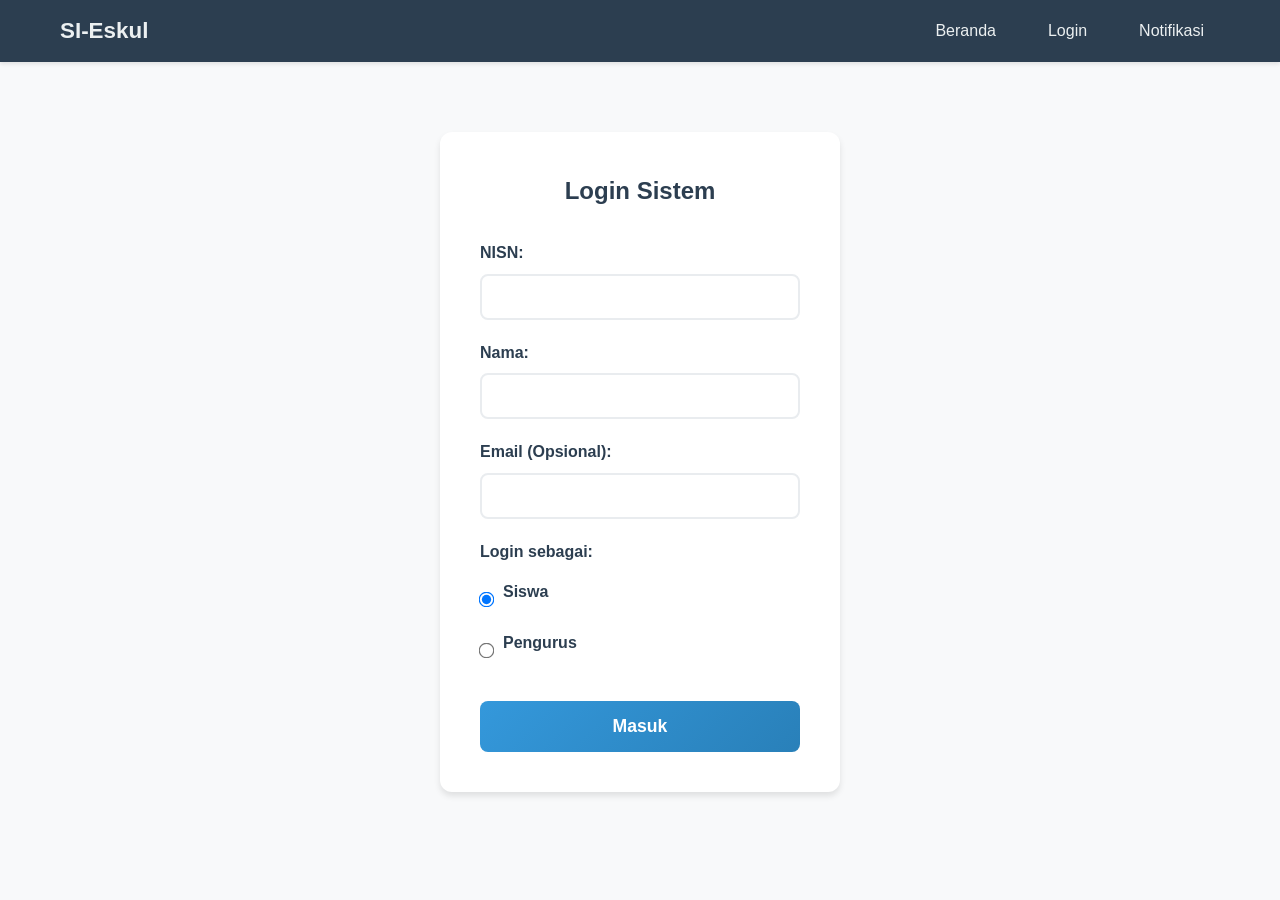
==== login.html @ 0a8a790f "front end awal dan mentahan" ====
<!DOCTYPE html>
<html lang="id">
<head>
    <meta charset="UTF-8">
    <meta name="viewport" content="width=device-width, initial-scale=1.0">
    <title>Login - Sistem Informasi Ekstrakurikuler</title>
    <link rel="stylesheet" href="assets/css/global.css">
    <style>
        .login-container {
            max-width: 400px;
            margin: 50px auto;
            background-color: white;
            padding: 40px;
            border-radius: 12px;
            box-shadow: 0 4px 6px rgba(0,0,0,0.1);
        }
        .login-container h2 {
            text-align: center;
            margin-bottom: 30px;
            color: #2c3e50;
        }
        .form-group {
            margin-bottom: 20px;
        }
        .form-group label {
            display: block;
            margin-bottom: 8px;
            font-weight: 600;
            color: #2c3e50;
        }
        .form-group input {
            width: 100%;
            padding: 12px;
            border: 2px solid #e9ecef;
            border-radius: 8px;
            font-size: 1em;
        }
        .role-selection {
            margin-bottom: 30px;
        }
        .role-selection label {
            font-weight: 600;
            color: #2c3e50;
            margin-bottom: 15px;
            display: block;
        }
        .role-option {
            display: flex;
            align-items: center;
            margin-bottom: 10px;
        }
        .role-option input[type="radio"] {
            margin-right: 10px;
            transform: scale(1.2);
        }
        .login-btn {
            width: 100%;
            padding: 15px;
            background: linear-gradient(135deg, #3498db, #2980b9);
            color: white;
            border: none;
            border-radius: 8px;
            font-size: 1.1em;
            font-weight: 600;
            cursor: pointer;
            transition: all 0.3s ease;
        }
        .login-btn:hover {
            background: linear-gradient(135deg, #2980b9, #21618c);
            transform: translateY(-2px);
            box-shadow: 0 4px 8px rgba(52, 152, 219, 0.3);
        }
    </style>
</head>
<body>
    <nav>
        <div class="nav-container">
            <div class="nav-logo">SI-Eskul</div>
            <div class="nav-links">
                <a href="index.html">Beranda</a>
                <a href="login.html">Login</a>
                <a href="pages/notifications.html">Notifikasi</a>
            </div>
        </div>
    </nav>

    <div class="container">
        <div class="login-container">
            <h2>Login Sistem</h2>
            <form>
                <div class="form-group">
                    <label for="nisn">NISN:</label>
                    <input type="text" id="nisn" name="nisn" required>
                </div>
                <div class="form-group">
                    <label for="nama">Nama:</label>
                    <input type="text" id="nama" name="nama" required>
                </div>
                <div class="form-group">
                    <label for="email">Email (Opsional):</label>
                    <input type="email" id="email" name="email">
                </div>
                <div class="role-selection">
                    <label>Login sebagai:</label>
                    <div class="role-option">
                        <input type="radio" id="siswa" name="role" value="siswa" checked>
                        <label for="siswa">Siswa</label>
                    </div>
                    <div class="role-option">
                        <input type="radio" id="pengurus" name="role" value="pengurus">
                        <label for="pengurus">Pengurus</label>
                    </div>
                </div>
                <button type="submit" class="login-btn">Masuk</button>
            </form>
        </div>
    </div>
</body>
</html>
---- assets/css/global.css ----
/* Global Styles for Sistem Informasi Ekstrakurikuler */

/* Reset and Base Styles */
* {
    margin: 0;
    padding: 0;
    box-sizing: border-box;
}

body {
    font-family: 'Segoe UI', Tahoma, Geneva, Verdana, sans-serif;
    line-height: 1.6;
    color: #333;
    background-color: #f8f9fa;
}

/* Navigation */
nav {
    background-color: #2c3e50;
    color: white;
    padding: 10px 0;
    box-shadow: 0 2px 4px rgba(0,0,0,0.1);
}

.nav-container {
    max-width: 1200px;
    margin: 0 auto;
    display: flex;
    justify-content: space-between;
    align-items: center;
    padding: 0 20px;
}

.nav-logo {
    font-size: 1.4em;
    font-weight: bold;
    color: #ecf0f1;
}

.nav-links {
    display: flex;
    gap: 20px;
}

.nav-links a {
    color: #ecf0f1;
    text-decoration: none;
    padding: 8px 16px;
    border-radius: 6px;
    transition: all 0.3s ease;
    font-weight: 500;
}

.nav-links a:hover {
    background-color: #34495e;
    color: #fff;
}

/* Header */
header {
    background: linear-gradient(135deg, #3498db, #2980b9);
    color: white;
    padding: 30px 0;
    text-align: center;
    box-shadow: 0 4px 6px rgba(0,0,0,0.1);
}

header h1 {
    font-size: 2.8em;
    font-weight: 300;
    margin-bottom: 10px;
    text-shadow: 0 2px 4px rgba(0,0,0,0.3);
}

/* Container */
.container {
    max-width: 1200px;
    margin: 0 auto;
    padding: 20px;
}

/* Cards and Sections */
.card, .section {
    background-color: white;
    border-radius: 12px;
    box-shadow: 0 4px 6px rgba(0,0,0,0.07);
    margin-bottom: 20px;
    overflow: hidden;
    transition: transform 0.3s ease, box-shadow 0.3s ease;
}

.card:hover, .section:hover {
    transform: translateY(-2px);
    box-shadow: 0 8px 15px rgba(0,0,0,0.1);
}

.card-header, .section-header {
    background: linear-gradient(135deg, #27ae60, #2ecc71);
    color: white;
    padding: 20px;
    border-bottom: 1px solid rgba(255,255,255,0.2);
}

.card-body, .section-body {
    padding: 25px;
}

.card-footer, .section-footer {
    background-color: #f8f9fa;
    padding: 20px;
    border-top: 1px solid #e9ecef;
    text-align: center;
}

/* Buttons */
.btn, .action-btn, .detail-btn, .nav-btn, .login-btn, .register-btn, .edit-btn, .menu-btn, .mark-all-read, .modal-btn {
    display: inline-block;
    padding: 12px 24px;
    border: none;
    border-radius: 8px;
    cursor: pointer;
    font-size: 1em;
    font-weight: 500;
    text-decoration: none;
    transition: all 0.3s ease;
    text-align: center;
}

.btn-primary {
    background: linear-gradient(135deg, #3498db, #2980b9);
    color: white;
}

.btn-primary:hover {
    background: linear-gradient(135deg, #2980b9, #21618c);
    transform: translateY(-1px);
    box-shadow: 0 4px 8px rgba(52, 152, 219, 0.3);
}

.btn-success {
    background: linear-gradient(135deg, #27ae60, #2ecc71);
    color: white;
}

.btn-success:hover {
    background: linear-gradient(135deg, #2ecc71, #27ae60);
    transform: translateY(-1px);
    box-shadow: 0 4px 8px rgba(39, 174, 96, 0.3);
}

.btn-warning {
    background: linear-gradient(135deg, #f39c12, #e67e22);
    color: white;
}

.btn-warning:hover {
    background: linear-gradient(135deg, #e67e22, #d35400);
    transform: translateY(-1px);
    box-shadow: 0 4px 8px rgba(243, 156, 18, 0.3);
}

.btn-danger {
    background: linear-gradient(135deg, #e74c3c, #c0392b);
    color: white;
}

.btn-danger:hover {
    background: linear-gradient(135deg, #c0392b, #a93226);
    transform: translateY(-1px);
    box-shadow: 0 4px 8px rgba(231, 76, 60, 0.3);
}

/* Forms */
.form-group {
    margin-bottom: 20px;
}

.form-group label {
    display: block;
    margin-bottom: 8px;
    font-weight: 600;
    color: #2c3e50;
}

input[type="text"],
input[type="email"],
input[type="password"],
textarea,
select {
    width: 100%;
    padding: 12px 16px;
    border: 2px solid #e9ecef;
    border-radius: 8px;
    font-size: 1em;
    transition: border-color 0.3s ease, box-shadow 0.3s ease;
}

input[type="text"]:focus,
input[type="email"]:focus,
input[type="password"]:focus,
textarea:focus,
select:focus {
    outline: none;
    border-color: #3498db;
    box-shadow: 0 0 0 3px rgba(52, 152, 219, 0.1);
}

/* Tables */
.table {
    width: 100%;
    border-collapse: collapse;
    margin-top: 20px;
    background-color: white;
    border-radius: 8px;
    overflow: hidden;
    box-shadow: 0 2px 4px rgba(0,0,0,0.1);
}

.table th,
.table td {
    padding: 15px;
    text-align: left;
    border-bottom: 1px solid #e9ecef;
}

.table th {
    background: linear-gradient(135deg, #34495e, #2c3e50);
    color: white;
    font-weight: 600;
}

.table tr:hover {
    background-color: #f8f9fa;
}

/* Status Badges */
.status-badge {
    display: inline-block;
    padding: 6px 12px;
    border-radius: 20px;
    font-size: 0.85em;
    font-weight: 600;
    text-transform: uppercase;
}

.status-pending {
    background-color: #fff3cd;
    color: #856404;
}

.status-accepted {
    background-color: #d4edda;
    color: #155724;
}

.status-rejected {
    background-color: #f8d7da;
    color: #721c24;
}

.status-active {
    background-color: #d4edda;
    color: #155724;
}

.status-inactive {
    background-color: #f8d7da;
    color: #721c24;
}

/* Grid Layouts */
.grid {
    display: grid;
    gap: 20px;
}

.grid-2 {
    grid-template-columns: repeat(auto-fit, minmax(300px, 1fr));
}

.grid-3 {
    grid-template-columns: repeat(auto-fit, minmax(250px, 1fr));
}

.grid-4 {
    grid-template-columns: repeat(auto-fit, minmax(200px, 1fr));
}

/* Utilities */
.text-center {
    text-align: center;
}

.mb-20 {
    margin-bottom: 20px;
}

.mt-20 {
    margin-top: 20px;
}

.p-20 {
    padding: 20px;
}

/* Responsive Design */
@media (max-width: 768px) {
    .nav-container {
        flex-direction: column;
        gap: 10px;
    }

    .nav-links {
        flex-wrap: wrap;
        justify-content: center;
    }

    header h1 {
        font-size: 2.2em;
    }

    .container {
        padding: 15px;
    }

    .grid-2,
    .grid-3,
    .grid-4 {
        grid-template-columns: 1fr;
    }
}

/* Animations */
@keyframes fadeIn {
    from {
        opacity: 0;
        transform: translateY(20px);
    }
    to {
        opacity: 1;
        transform: translateY(0);
    }
}

.fade-in {
    animation: fadeIn 0.6s ease-out;
}

/* Modal Styles */
.modal {
    display: none;
    position: fixed;
    z-index: 1000;
    left: 0;
    top: 0;
    width: 100%;
    height: 100%;
    background-color: rgba(0, 0, 0, 0.5);
    backdrop-filter: blur(2px);
}

.modal-content {
    background-color: white;
    margin: 10% auto;
    padding: 30px;
    border-radius: 12px;
    width: 90%;
    max-width: 500px;
    box-shadow: 0 10px 30px rgba(0, 0, 0, 0.3);
    animation: fadeIn 0.3s ease-out;
}

.modal-buttons {
    display: flex;
    gap: 15px;
    justify-content: center;
    margin-top: 25px;
}

/* Loading States */
.loading {
    opacity: 0.6;
    pointer-events: none;
}

/* Focus States for Accessibility */
.btn:focus,
input:focus,
select:focus,
textarea:focus {
    outline: 2px solid #3498db;
    outline-offset: 2px;
}

/* Print Styles */
@media print {
    nav,
    .btn,
    .modal {
        display: none !important;
    }

    body {
        background-color: white;
    }

    .card,
    .section {
        box-shadow: none;
        border: 1px solid #ddd;
    }
}
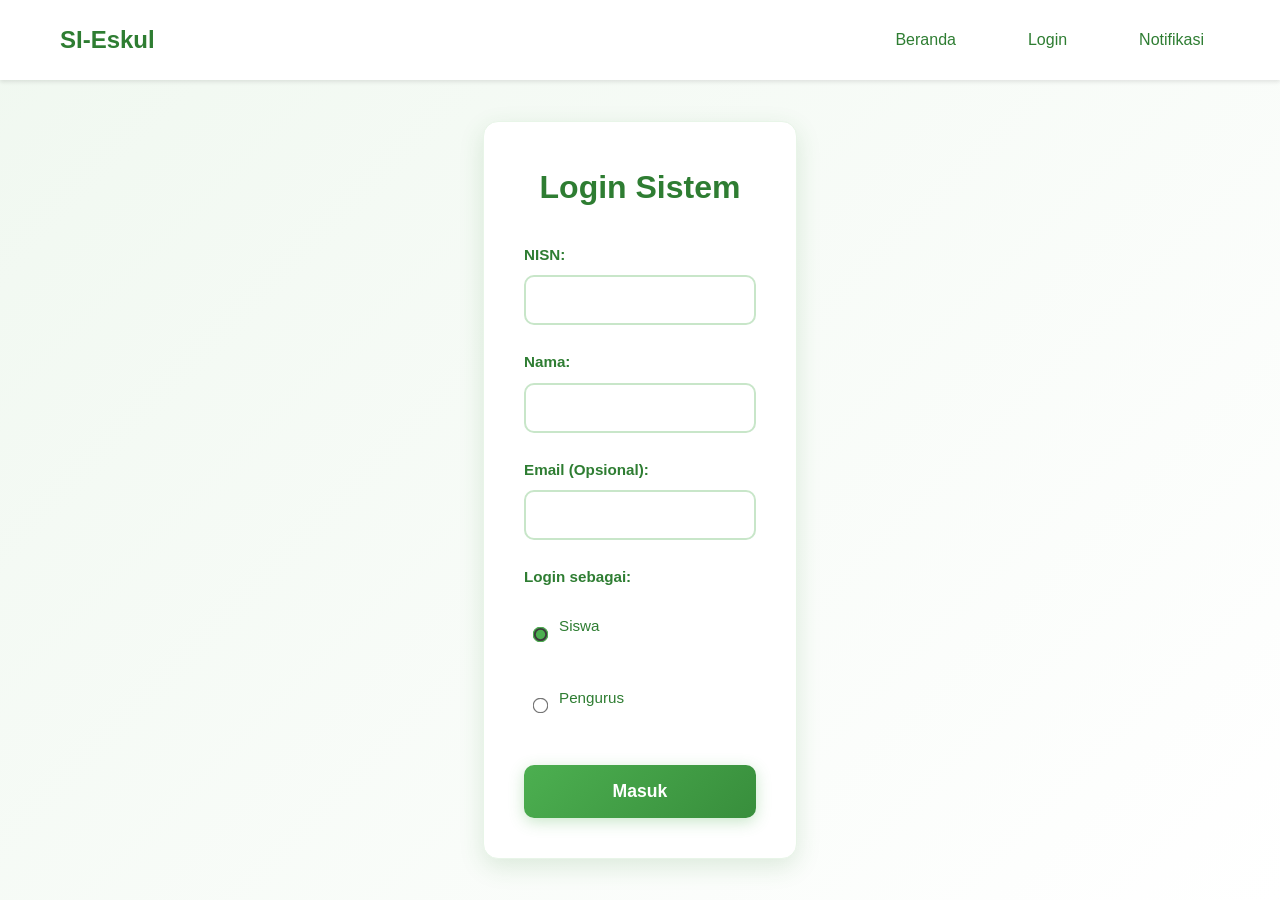
==== commit 6e0de3cb: "merapihkan tampilan login dan beranda" ====
--- a/login.html
+++ b/login.html
@@ -5,72 +5,7 @@
     <meta name="viewport" content="width=device-width, initial-scale=1.0">
     <title>Login - Sistem Informasi Ekstrakurikuler</title>
     <link rel="stylesheet" href="assets/css/global.css">
-    <style>
-        .login-container {
-            max-width: 400px;
-            margin: 50px auto;
-            background-color: white;
-            padding: 40px;
-            border-radius: 12px;
-            box-shadow: 0 4px 6px rgba(0,0,0,0.1);
-        }
-        .login-container h2 {
-            text-align: center;
-            margin-bottom: 30px;
-            color: #2c3e50;
-        }
-        .form-group {
-            margin-bottom: 20px;
-        }
-        .form-group label {
-            display: block;
-            margin-bottom: 8px;
-            font-weight: 600;
-            color: #2c3e50;
-        }
-        .form-group input {
-            width: 100%;
-            padding: 12px;
-            border: 2px solid #e9ecef;
-            border-radius: 8px;
-            font-size: 1em;
-        }
-        .role-selection {
-            margin-bottom: 30px;
-        }
-        .role-selection label {
-            font-weight: 600;
-            color: #2c3e50;
-            margin-bottom: 15px;
-            display: block;
-        }
-        .role-option {
-            display: flex;
-            align-items: center;
-            margin-bottom: 10px;
-        }
-        .role-option input[type="radio"] {
-            margin-right: 10px;
-            transform: scale(1.2);
-        }
-        .login-btn {
-            width: 100%;
-            padding: 15px;
-            background: linear-gradient(135deg, #3498db, #2980b9);
-            color: white;
-            border: none;
-            border-radius: 8px;
-            font-size: 1.1em;
-            font-weight: 600;
-            cursor: pointer;
-            transition: all 0.3s ease;
-        }
-        .login-btn:hover {
-            background: linear-gradient(135deg, #2980b9, #21618c);
-            transform: translateY(-2px);
-            box-shadow: 0 4px 8px rgba(52, 152, 219, 0.3);
-        }
-    </style>
+    <link rel="stylesheet" href="assets/css/login.css">
 </head>
 <body>
     <nav>
--- a/assets/css/global.css
+++ b/assets/css/global.css
@@ -11,12 +11,12 @@
     font-family: 'Segoe UI', Tahoma, Geneva, Verdana, sans-serif;
     line-height: 1.6;
     color: #333;
-    background-color: #f8f9fa;
+    background-color: #f0f8f0;
 }
 
 /* Navigation */
 nav {
-    background-color: #2c3e50;
+    background-color: #2e8b57;
     color: white;
     padding: 10px 0;
     box-shadow: 0 2px 4px rgba(0,0,0,0.1);
@@ -58,7 +58,7 @@
 
 /* Header */
 header {
-    background: linear-gradient(135deg, #3498db, #2980b9);
+    background: linear-gradient(135deg, #4caf50, #66bb6a);
     color: white;
     padding: 30px 0;
     text-align: center;
@@ -90,12 +90,11 @@
 }
 
 .card:hover, .section:hover {
-    transform: translateY(-2px);
-    box-shadow: 0 8px 15px rgba(0,0,0,0.1);
+    box-shadow: 0 4px 8px rgba(0,0,0,0.1);
 }
 
 .card-header, .section-header {
-    background: linear-gradient(135deg, #27ae60, #2ecc71);
+    background: linear-gradient(135deg, #4caf50, #66bb6a);
     color: white;
     padding: 20px;
     border-bottom: 1px solid rgba(255,255,255,0.2);
@@ -127,7 +126,7 @@
 }
 
 .btn-primary {
-    background: linear-gradient(135deg, #3498db, #2980b9);
+    background: linear-gradient(135deg, #4caf50, #388e3c);
     color: white;
 }
 
--- a/assets/css/login.css
+++ b/assets/css/login.css
@@ -0,0 +1,179 @@
+/* Login Page Styles - Tema Hijau Putih */
+
+body {
+    font-family: 'Arial', sans-serif;
+    background: linear-gradient(135deg, #f0f8f0 0%, #ffffff 100%);
+    margin: 0;
+    padding: 0;
+    min-height: 100vh;
+    display: flex;
+    flex-direction: column;
+}
+
+nav {
+    background-color: #ffffff;
+    box-shadow: 0 2px 4px rgba(0,0,0,0.1);
+    position: sticky;
+    top: 0;
+    z-index: 100;
+}
+
+.nav-container {
+    max-width: 1200px;
+    margin: 0 auto;
+    padding: 0 20px;
+    display: flex;
+    justify-content: space-between;
+    align-items: center;
+    height: 60px;
+}
+
+.nav-logo {
+    font-size: 1.5em;
+    font-weight: bold;
+    color: #2e7d32;
+}
+
+.nav-links a {
+    margin-left: 20px;
+    text-decoration: none;
+    color: #2e7d32;
+    font-weight: 500;
+    transition: color 0.3s ease;
+}
+
+.nav-links a:hover {
+    color: #4caf50;
+}
+
+.container {
+    flex: 1;
+    display: flex;
+    justify-content: center;
+    align-items: center;
+    padding: 20px;
+}
+
+.login-container {
+    max-width: 450px;
+    width: 100%;
+    background-color: #ffffff;
+    padding: 40px;
+    border-radius: 15px;
+    box-shadow: 0 8px 25px rgba(46, 125, 50, 0.15);
+    border: 1px solid #e8f5e8;
+}
+
+.login-container h2 {
+    text-align: center;
+    margin-bottom: 30px;
+    color: #2e7d32;
+    font-size: 2em;
+    font-weight: 600;
+}
+
+.form-group {
+    margin-bottom: 25px;
+}
+
+.form-group label {
+    display: block;
+    margin-bottom: 8px;
+    font-weight: 600;
+    color: #2e7d32;
+    font-size: 0.95em;
+}
+
+.form-group input {
+    width: 100%;
+    padding: 14px;
+    border: 2px solid #c8e6c9;
+    border-radius: 10px;
+    font-size: 1em;
+    transition: border-color 0.3s ease, box-shadow 0.3s ease;
+    box-sizing: border-box;
+}
+
+.form-group input:focus {
+    outline: none;
+    border-color: #4caf50;
+    box-shadow: 0 0 0 3px rgba(76, 175, 80, 0.1);
+}
+
+.role-selection {
+    margin-bottom: 30px;
+}
+
+.role-selection label {
+    font-weight: 600;
+    color: #2e7d32;
+    margin-bottom: 15px;
+    display: block;
+    font-size: 0.95em;
+}
+
+.role-option {
+    display: flex;
+    align-items: center;
+    margin-bottom: 12px;
+    padding: 10px;
+    border-radius: 8px;
+    transition: background-color 0.3s ease;
+}
+
+.role-option:hover {
+    background-color: #f1f8e9;
+}
+
+.role-option input[type="radio"] {
+    margin-right: 12px;
+    transform: scale(1.2);
+    accent-color: #4caf50;
+}
+
+.role-option label {
+    color: #2e7d32;
+    font-weight: 500;
+    cursor: pointer;
+}
+
+.login-btn {
+    width: 100%;
+    padding: 16px;
+    background: linear-gradient(135deg, #4caf50, #388e3c);
+    color: white;
+    border: none;
+    border-radius: 10px;
+    font-size: 1.1em;
+    font-weight: 600;
+    cursor: pointer;
+    transition: all 0.3s ease;
+    box-shadow: 0 4px 15px rgba(76, 175, 80, 0.3);
+}
+
+.login-btn:hover {
+    background: linear-gradient(135deg, #388e3c, #2e7d32);
+    transform: translateY(-2px);
+    box-shadow: 0 6px 20px rgba(76, 175, 80, 0.4);
+}
+
+.login-btn:active {
+    transform: translateY(0);
+}
+
+/* Responsive Design */
+@media (max-width: 480px) {
+    .login-container {
+        margin: 20px;
+        padding: 30px 20px;
+    }
+
+    .nav-container {
+        padding: 0 15px;
+    }
+
+    .nav-links a {
+        margin-left: 15px;
+        font-size: 0.9em;
+    }
+}
